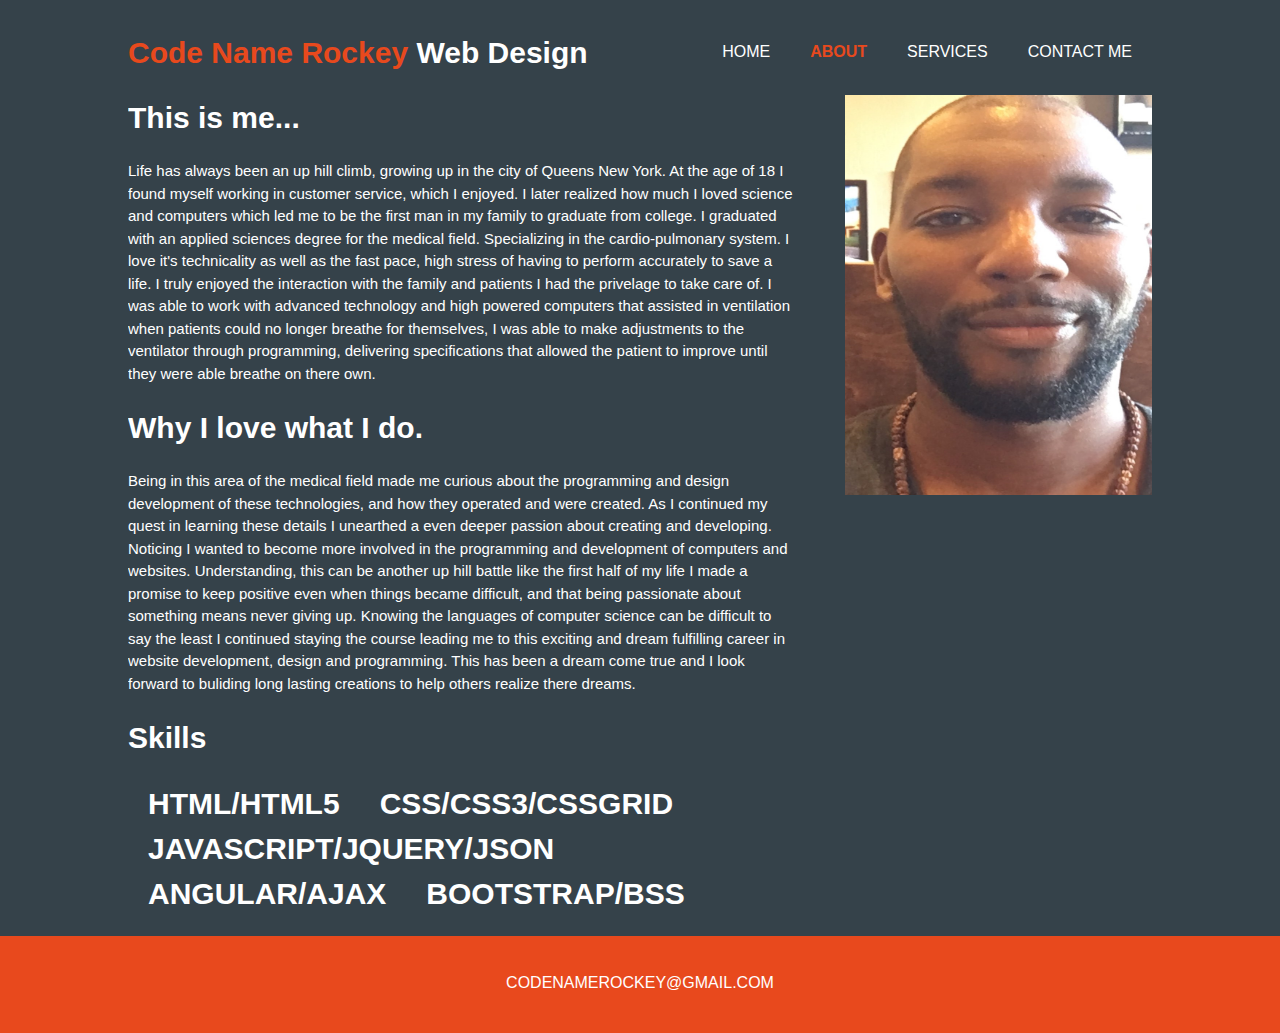
==== about.html @ c690911e "New site" ====
<!DOCTYPE html>
<html>
  <head>
    <meta charset="utf-8">
    <meta name="viewport" content="width=device-width">
    <meta name="description" content="Affordable and professional web design">
	  <meta name="keywords" content="web design, affordable web design, professional web design">
  	<meta name="author" content="Rockey Simmons Jr.">
    <title>CodeNameRockey | About</title>
    <link rel="stylesheet" href="./css/style.css">
  </head>
  <body>
    <header>
      <div class="container">
        <div id="branding">
          <h1><span class="highlight">Code Name Rockey</span> Web Design</h1>
        </div>
        <nav>
          <ul>
            <li><a href="index.html">Home</a></li>
            <li class="current"><a href="about.html">About</a></li>
            <li><a href="services.html">Services</a></li>
            <li><a href="contact.html">Contact Me</a></li>
          </ul>
        </nav>
      </div>

    <section id="main">
      <div class="container">
        <article id="main-col">
          <h1>This is me...</h1>
          <p>
            Life has always been an up hill climb, growing up in the city of Queens New York. At the age of 18 I found myself working in customer service, 
which I enjoyed. I later realized how much I loved science and computers which led me to be the first man in my family to graduate from college. 
I graduated with an applied sciences degree for the medical field. Specializing in the cardio-pulmonary system. I love it's technicality as well 
as the fast pace, high stress of having to perform accurately to save a life. I truly enjoyed the interaction with the family and patients I had 
the privelage to take care of. I was able to work with advanced technology and high powered computers that assisted in ventilation when patients 
could no longer breathe for themselves, I was able to make adjustments to the ventilator through programming, delivering specifications that 
allowed the patient to improve until they were able breathe on there own.
          </p>
	
		  <h1>Why I love what I do.</h1>
          <p class="dark">
		  Being in this area of the medical field made me curious about the programming and design development of these technologies, and how they operated 
and were created. As I continued my quest in learning these details I unearthed a even deeper passion about creating and developing. Noticing I 
wanted to become more involved in the programming and development of computers and websites. Understanding, this can be another up hill battle like 
the first half of my life I made a promise to keep positive even when things became difficult, and that being passionate about something means 
never giving up. Knowing the languages of computer science can be difficult to say the least I continued staying the course leading me to this 
exciting and dream fulfilling career in website development, design and programming. This has been a dream come true and I look forward to 
buliding long lasting  creations to help others realize there dreams.
          </p>
		  
		  <h1>Skills<h1>
		    <ul>
			  <li>HTML/HTML5</li>
			  <li>CSS/CSS3/CSSGRID</li>
			  <li>JAVASCRIPT/JQUERY/JSON</li>
			  <li>ANGULAR/AJAX</li>
			  <li>BOOTSTRAP/BSS</li>
			</ul>
        </article>

        <aside id="sidebar">
          <div class="dark">
		  <img id='profilepic' src="IMG_3034.jpg">
          </div>
        </aside>
      </div>
    </section>

    <footer>
      <p> <a href="mailto:codenamerockey@gmail.com">codenamerockey@gmail.com</a></p>
    </footer>
  </body>
</html>
---- css/style.css ----
body{
  font: 15px/1.5 Arial, Helvetica,sans-serif;
  padding:0;
  margin:0;
  background-color:#f4f4f4;
}

/* Global */
.container{
  width:80%;
  margin:auto;
  overflow:hidden;
}

ul{
  margin:0;
  padding:0;
}

#profilepic {
	width: 400px;
	height: 400px;
}

.button_1{
  height:38px;
  background:#e8491d;
  border:0;
  padding-left: 20px;
  padding-right:20px;
  color:#ffffff;
}

.dark{
  padding: 0px;
  background:#35424a;
  color:#ffffff;
  margin-top:10px;
  margin-bottom:10px;
}

/* Header **/
header{
  background:#35424a;
  color:#ffffff;
  padding-top:30px;
  min-height:70px;
  border-bottom:#e8491d 3px solid;
}

header a{
  color:#ffffff;
  text-decoration:none;
  text-transform: uppercase;
  font-size:16px;
}

header li{
  float:left;
  display:inline;
  padding: 0 20px 0 20px;
}

header #branding{
  float:left;
}

header #branding h1{
  margin:0;
}

header nav{
  float:right;
  margin-top:10px;
}

header .highlight, header .current a{
  color:#e8491d;
  font-weight:bold;
}

header a:hover{
  color:#cccccc;
  font-weight:bold;
}

/* Showcase */
#showcase{
  min-height:400px;
  background:url('../img/showcase.jpg') no-repeat 0 -400px;
  text-align:center;
  color:#ffffff;
}

#showcase h1{
  margin-top:100px;
  font-size:55px;
  margin-bottom:10px;
}

#showcase p{
  font-size:20px;
}

/* Newsletter */
#newsletter{
  padding:15px;
  color:#ffffff;
  background:#35424a
}

#newsletter h1{
  float:left;
}

#newsletter form {
  float:right;
  margin-top:15px;
}

#newsletter input[type="email"]{
  padding:4px;
  height:25px;
  width:250px;
}

/* Boxes */
#boxes{
  margin-top:20px;
}

#boxes .box{
  float:left;
  text-align: center;
  width:30%;
  padding:10px;
}

#boxes .box img{
  width:90px;
}

/* Sidebar */
aside#sidebar{
  float:right;
  width:30%;
  margin-top:10px;
}

aside#sidebar .quote input, aside#sidebar .quote textarea{
  width:90%;
  padding:5px;
}

/* Main-col */
article#main-col{
  float:left;
  width:65%;
}

/* Services */
ul#contact li{
  list-style: none;
  padding:20px;
  border: #cccccc solid 1px;
  margin-bottom:5px;
  background:#e6e6e6;
}

footer{
  padding:20px;
  margin-top:20px;
  color:#ffffff;
  background-color:#e8491d;
  text-align: center;
}

footer a {
  padding:20px;
  margin-top:20px;
  color:#ffffff;
  background-color:#e8491d;
  text-align: center;
}

/* Media Queries */
@media(max-width: 768px){
  header #branding,
  header nav,
  header nav li,
  #newsletter h1,
  #newsletter form,
  #boxes .box,
  article#main-col,
  aside#sidebar{
    float:none;
    text-align:center;
    width:100%;
  }

  header{
    padding-bottom:20px;
  }

  #showcase h1{
    margin-top:40px;
  }

  #newsletter button, .quote button{
    display:block;
    width:100%;
  }

  #newsletter form input[type="email"], .quote input, .quote textarea{
    width:100%;
    margin-bottom:5px;
  }
}
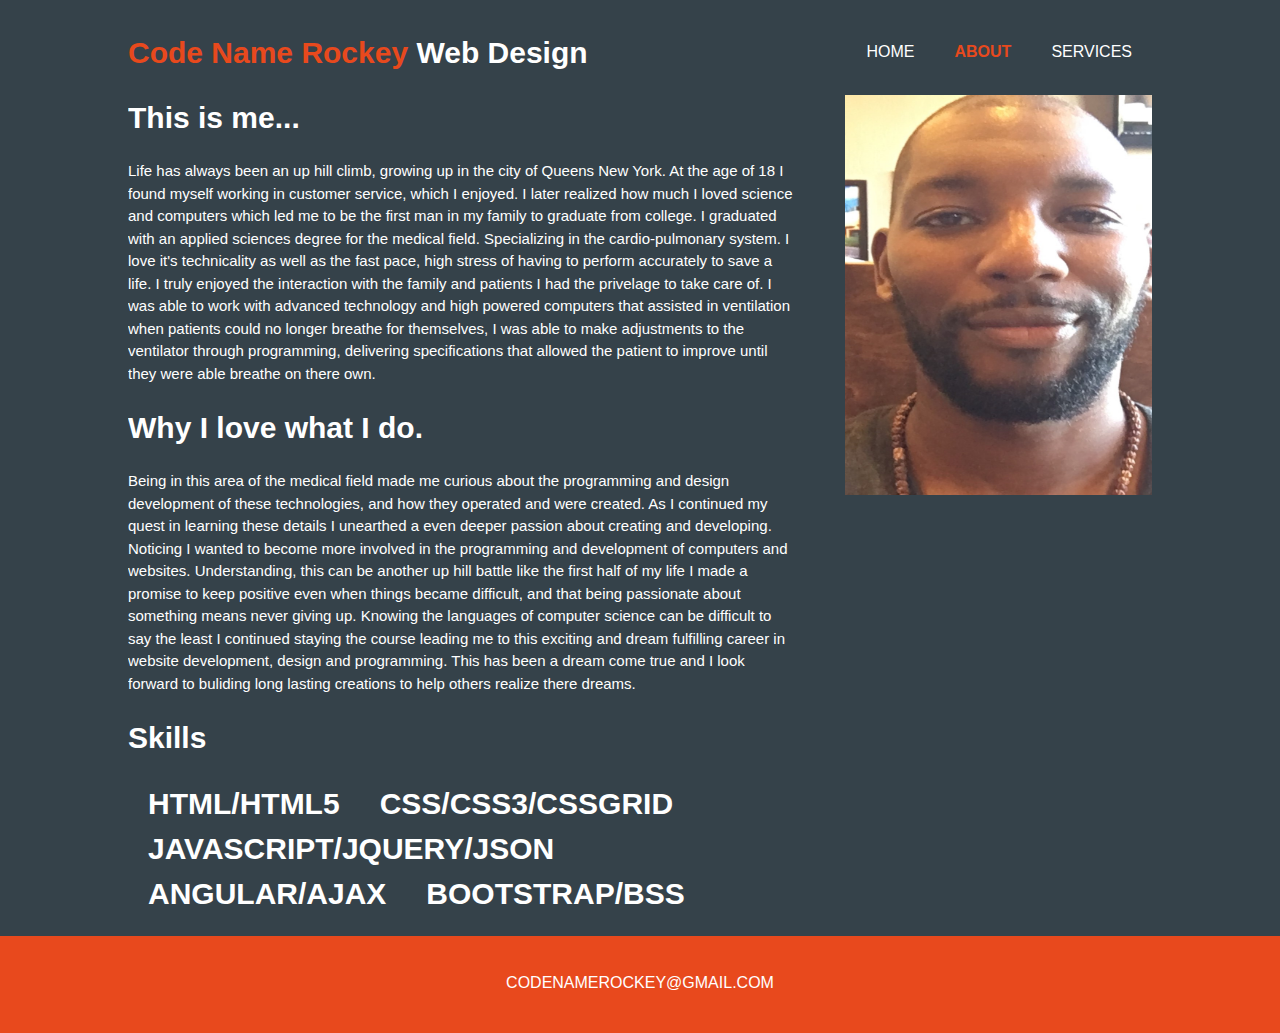
==== commit cc13fa9b: "Update about.html" ====
--- a/about.html
+++ b/about.html
@@ -19,8 +19,7 @@
           <ul>
             <li><a href="index.html">Home</a></li>
             <li class="current"><a href="about.html">About</a></li>
-            <li><a href="services.html">Services</a></li>
-            <li><a href="contact.html">Contact Me</a></li>
+	    <li><a href="services.html">Services</a></li>
           </ul>
         </nav>
       </div>
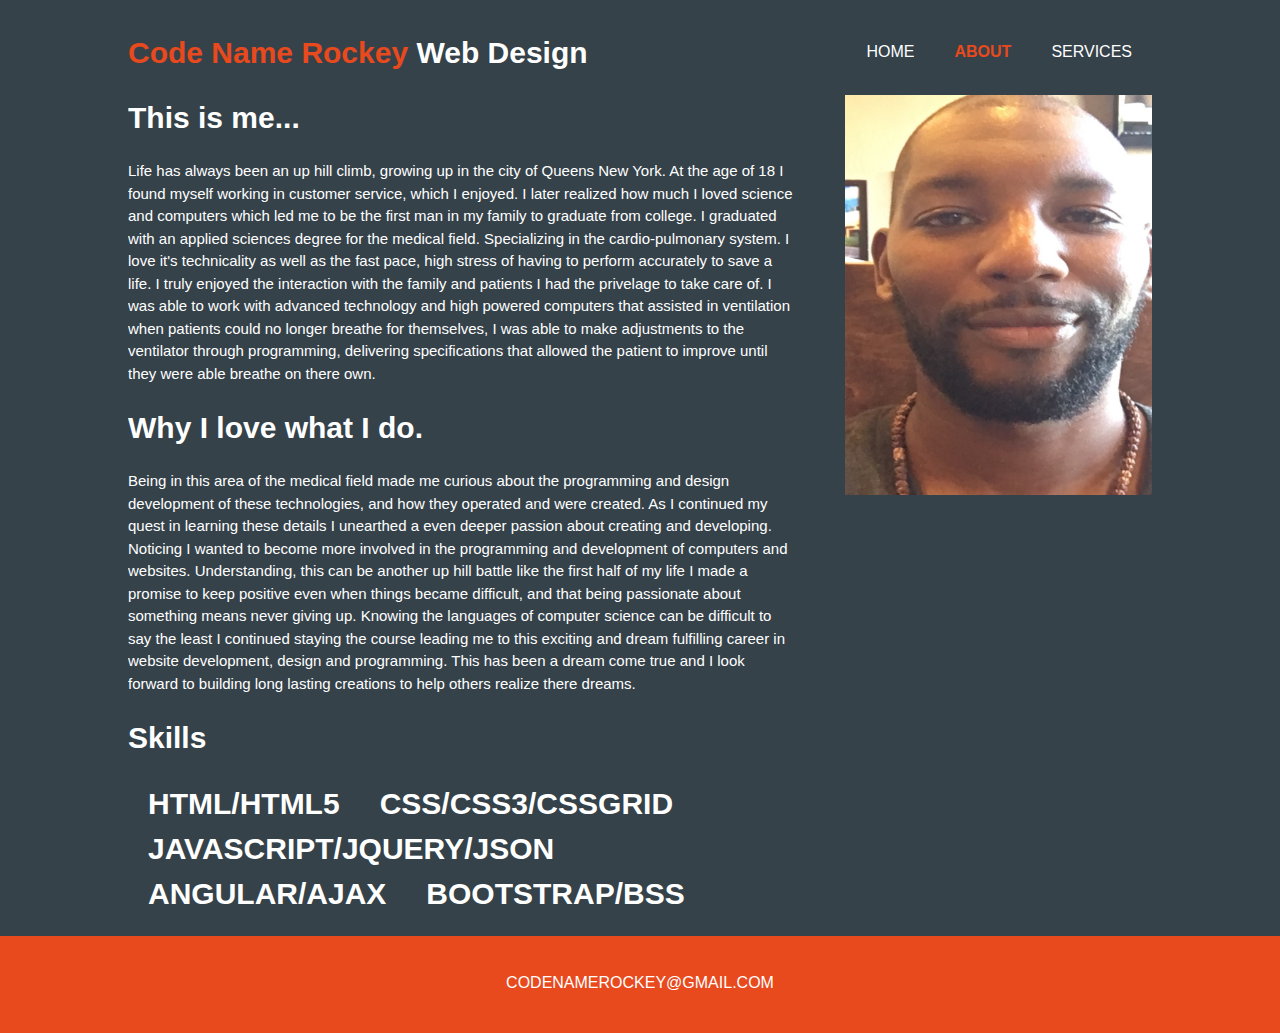
==== commit 614f5f47: "edit wording" ====
--- a/about.html
+++ b/about.html
@@ -46,7 +46,7 @@
 the first half of my life I made a promise to keep positive even when things became difficult, and that being passionate about something means 
 never giving up. Knowing the languages of computer science can be difficult to say the least I continued staying the course leading me to this 
 exciting and dream fulfilling career in website development, design and programming. This has been a dream come true and I look forward to 
-buliding long lasting  creations to help others realize there dreams.
+building long lasting  creations to help others realize there dreams.
           </p>
 		  
 		  <h1>Skills<h1>
